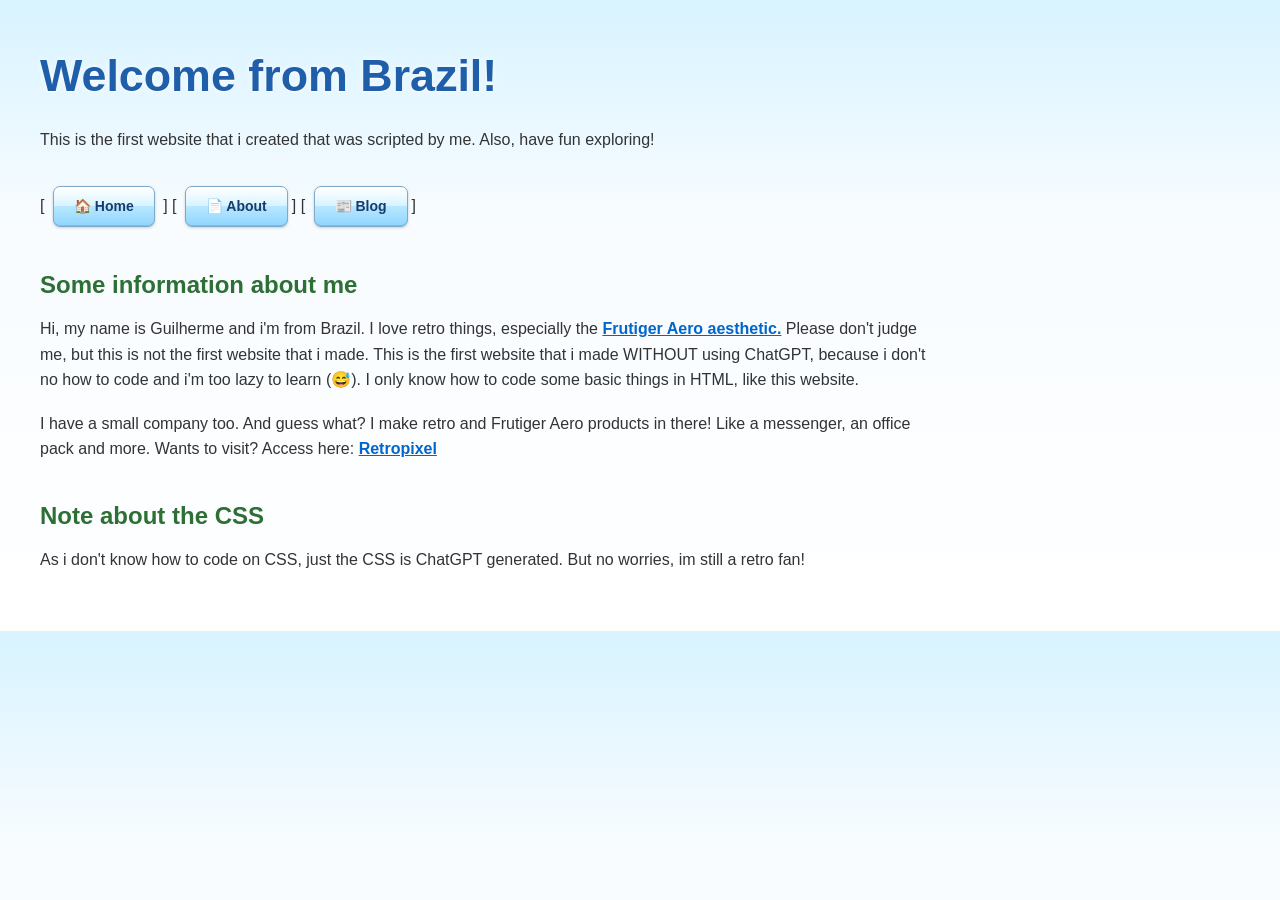
==== index.html @ 0767d91f "Add files via upload" ====
<!DOCTYPE html>
<html lang="pt-BR">
<head>
<link rel="icon" type="image/png" href="Icon.png">
<meta charset="UTF-8" />
<meta name="viewport" content="width=device-width, initial-scale=1.0">
<title>GuiDev10's website</title>

<link rel="stylesheet" href="style.css">
</head>

<body>

<h1><strong>Welcome from Brazil!</strong></h1>
<p>This is the first website that i created that was scripted by me. Also, have fun exploring!</p>

<nav>
 [ <a href="index.html">🏠 Home</a> ]
 [ <a href="sobre.html">📄 About</a>]
 [ <a href="blog.html">📰 Blog</a>]
</nav>

<h2>Some information about me</h2>
<p>Hi, my name is Guilherme and i'm from Brazil. I love retro things, especially the <a href="https://pt.wikipedia.org/wiki/Frutiger_Aero">Frutiger Aero aesthetic.</a>
Please don't judge me, but this is not the first website that i made. This is the first website 
that i made WITHOUT using ChatGPT, because i don't no how to code and i'm too lazy to learn (😅). I only
know how to code some basic things in HTML, like this website.</p>
<p>I have a small company too. And guess what? I make retro and Frutiger Aero products in there!
Like a messenger, an office pack and more. Wants to visit? Access here:
<a href="http://www.retropixel.com.br">Retropixel</a></p>

<h2>Note about the CSS</h2>
<p>As i don't know how to code on CSS, just the CSS is ChatGPT generated. But no worries, im still a retro fan!</p>

</body>
</html>
---- style.css ----
/* =========================
   Reset
========================= */

*{
    margin:0;
    padding:0;
    box-sizing:border-box;
}

html{
    scroll-behavior:smooth;
}

/* =========================
   Corpo
========================= */

body{

    font-family:"Segoe UI",Tahoma,sans-serif;
    color:#333;
    line-height:1.6;

    padding:40px;

    background:linear-gradient(
        to bottom,
        #d8f3ff 0%,
        #f8fcff 35%,
        #ffffff 100%);
}

/* =========================
   Títulos
========================= */

h1{

    color:#1f5ea8;
    font-size:2.8rem;

    margin-bottom:15px;

    text-shadow:
        0 1px #fff,
        0 0 6px rgba(255,255,255,.8);
}

h2{

    color:#2d6f34;

    margin-top:35px;
    margin-bottom:12px;
}

/* =========================
   Texto
========================= */

p{

    margin-bottom:18px;
    max-width:900px;
}

/* =========================
   Navegação
========================= */

nav{

    margin:30px 0;
}

/* =========================
   Botões Frutiger Aero
========================= */

nav a,
.aero-button{

    display:inline-block;

    padding:8px 20px;

    margin:4px;

    text-decoration:none;

    font-family:"Segoe UI",Tahoma,sans-serif;
    font-size:14px;
    font-weight:bold;

    color:#173b6d;

    cursor:pointer;

    border-radius:7px;

    border:1px solid #7fa9c9;

    background:
        linear-gradient(
            #ffffff 0%,
            #f2fbff 18%,
            #d6f4ff 48%,
            #b9e8ff 49%,
            #8fd6ff 100%);

    box-shadow:
        inset 0 1px rgba(255,255,255,.95),
        inset 0 -1px rgba(0,0,0,.12),
        0 1px 3px rgba(0,0,0,.18);

    transition:
        background .15s,
        transform .1s,
        box-shadow .15s,
        color .15s;

    appearance:none;
    -webkit-appearance:none;
}

nav a:hover,
.aero-button:hover{

    background:
        linear-gradient(
            #ffffff,
            #f7fff0 20%,
            #d7ffbc 55%,
            #8bdd52 100%);

    border-color:#69a83b;

    color:#184400;
}

nav a:active,
.aero-button:active{

    transform:translateY(1px);

    box-shadow:
        inset 0 2px 4px rgba(0,0,0,.25);
}

/* =========================
   Links
========================= */

p a{

    color:#0066cc;
    font-weight:bold;
}

p a:hover{

    color:#00aa55;
}

/* =========================
   Seleção
========================= */

::selection{

    background:#87d7ff;
    color:#000;
}

/* =========================
   Responsivo
========================= */

@media (max-width:700px){

    body{

        padding:20px;
    }

    h1{

        font-size:2.2rem;
    }

    nav{

        text-align:center;
    }

    nav a,
    .aero-button{

        display:block;
        width:100%;
        max-width:320px;
        margin:8px auto;
    }
}
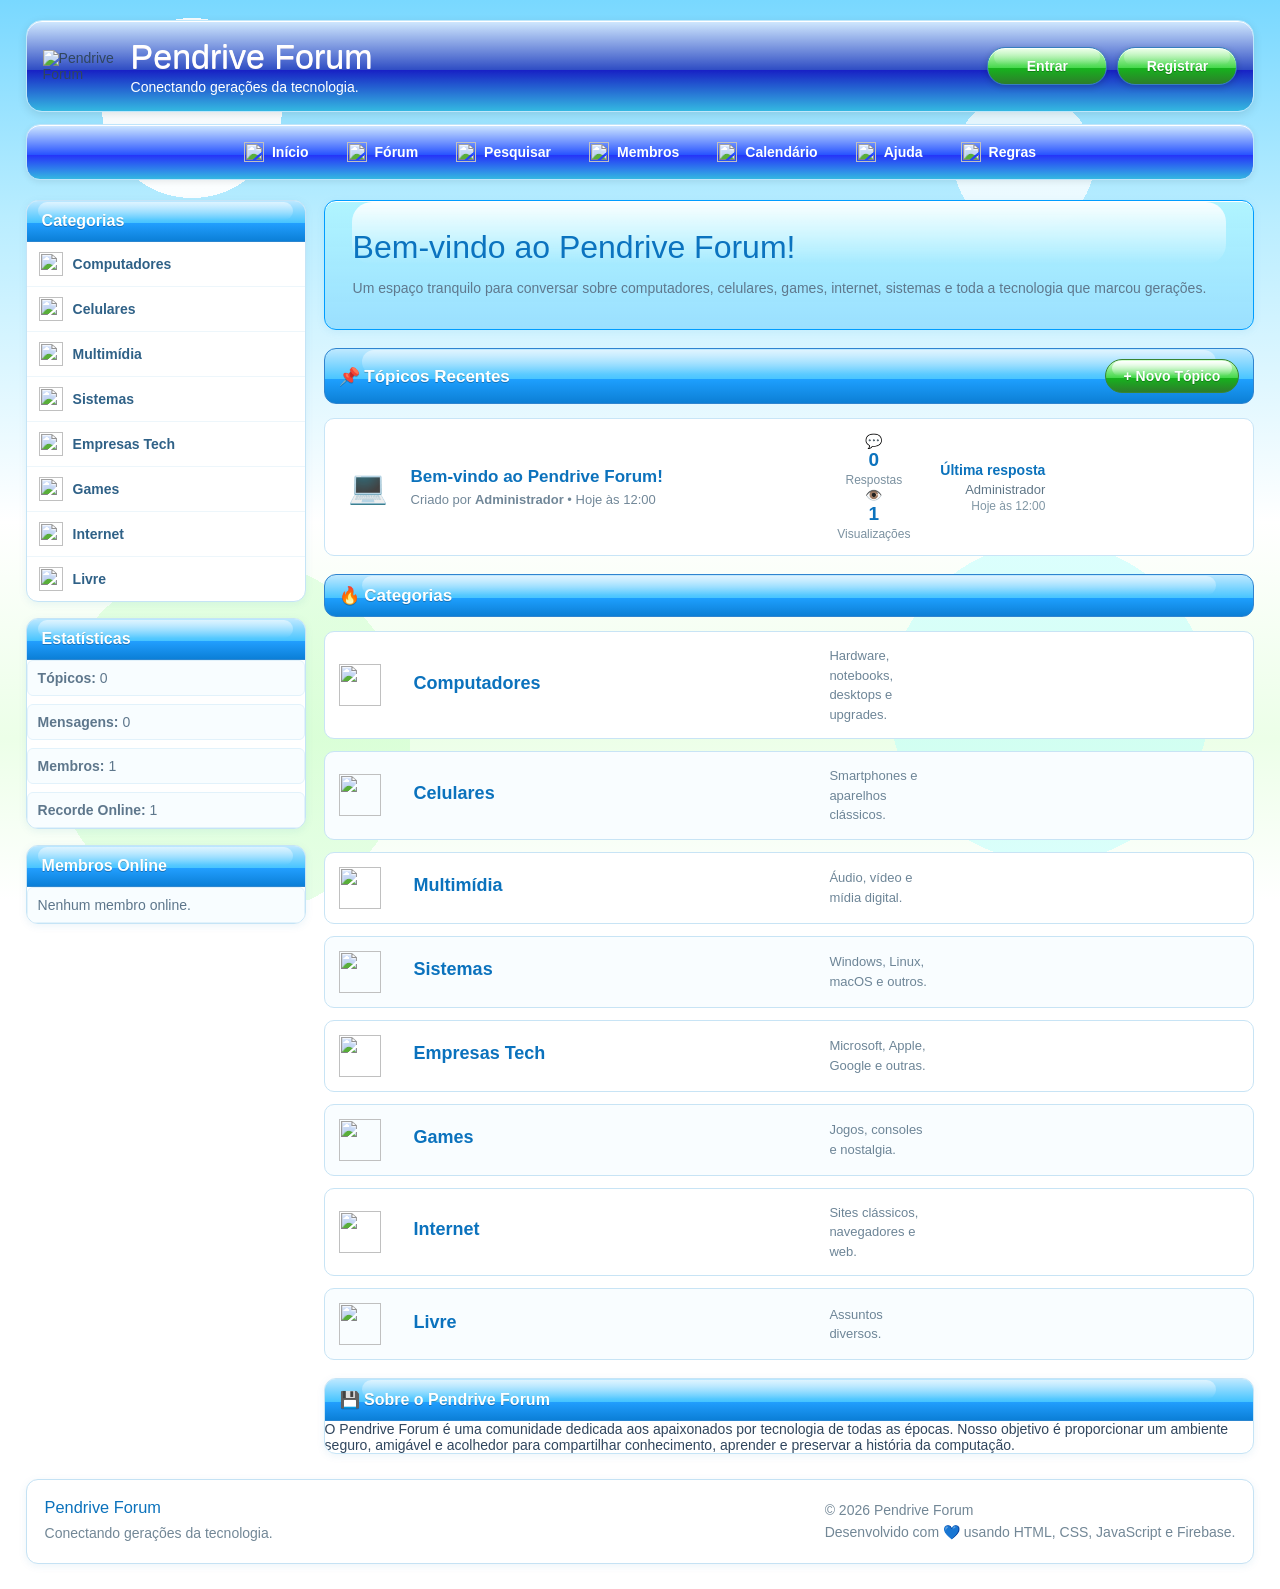
==== commit 04836408: "Add files via upload" ====
--- a/index.html
+++ b/index.html
@@ -1,36 +1,368 @@
 <!DOCTYPE html>
 <html lang="pt-BR">
 <head>
-<link rel="icon" type="image/png" href="Icon.png">
-<meta charset="UTF-8" />
+
+<meta charset="UTF-8">
 <meta name="viewport" content="width=device-width, initial-scale=1.0">
-<title>GuiDev10's website</title>
-
+
+<title>Pendrive Forum</title>
+
+<link rel="icon" type="image/png" href="assets/favicon.png">
 <link rel="stylesheet" href="style.css">
+
 </head>
 
 <body>
 
-<h1><strong>Welcome from Brazil!</strong></h1>
-<p>This is the first website that i created that was scripted by me. Also, have fun exploring!</p>
-
-<nav>
- [ <a href="index.html">🏠 Home</a> ]
- [ <a href="sobre.html">📄 About</a>]
- [ <a href="blog.html">📰 Blog</a>]
+<header>
+
+    <div class="topbar">
+
+        <div class="logo-area">
+
+            <img src="assets/logo.png" alt="Pendrive Forum" class="logo">
+
+            <div class="logo-text">
+
+                <h1>Pendrive Forum</h1>
+                <p>Conectando gerações da tecnologia.</p>
+
+            </div>
+
+        </div>
+
+        <div class="user-buttons">
+
+            <a href="pages/login.html" class="glass-button">
+                Entrar
+            </a>
+
+            <a href="pages/cadastro.html" class="glass-button blue">
+                Registrar
+            </a>
+
+        </div>
+
+    </div>
+
+</header>
+
+<nav class="navbar">
+
+    <a href="#">
+        <img src="assets/icons/home.ico">
+        <span>Início</span>
+    </a>
+
+    <a href="#">
+        <img src="assets/icons/forum.ico">
+        <span>Fórum</span>
+    </a>
+
+    <a href="#">
+        <img src="assets/icons/search.ico">
+        <span>Pesquisar</span>
+    </a>
+
+    <a href="#">
+        <img src="assets/icons/members.ico">
+        <span>Membros</span>
+    </a>
+
+    <a href="#">
+        <img src="assets/icons/calendar.ico">
+        <span>Calendário</span>
+    </a>
+
+    <a href="#">
+        <img src="assets/icons/help.ico">
+        <span>Ajuda</span>
+    </a>
+
+    <a href="#">
+        <img src="assets/icons/rules.ico">
+        <span>Regras</span>
+    </a>
+
 </nav>
 
-<h2>Some information about me</h2>
-<p>Hi, my name is Guilherme and i'm from Brazil. I love retro things, especially the <a href="https://pt.wikipedia.org/wiki/Frutiger_Aero">Frutiger Aero aesthetic.</a>
-Please don't judge me, but this is not the first website that i made. This is the first website 
-that i made WITHOUT using ChatGPT, because i don't no how to code and i'm too lazy to learn (😅). I only
-know how to code some basic things in HTML, like this website.</p>
-<p>I have a small company too. And guess what? I make retro and Frutiger Aero products in there!
-Like a messenger, an office pack and more. Wants to visit? Access here:
-<a href="http://www.retropixel.com.br">Retropixel</a></p>
-
-<h2>Note about the CSS</h2>
-<p>As i don't know how to code on CSS, just the CSS is ChatGPT generated. But no worries, im still a retro fan!</p>
+<div class="wrapper">
+
+<aside class="sidebar">
+
+<div class="panel">
+
+<h2>Categorias</h2>
+
+<ul class="category-list">
+
+<li>
+<img src="assets/icons/computers.ico">
+<a href="#">Computadores</a>
+</li>
+
+<li>
+<img src="assets/icons/phones.png">
+<a href="#">Celulares</a>
+</li>
+
+<li>
+<img src="assets/icons/multimedia.ico">
+<a href="#">Multimídia</a>
+</li>
+
+<li>
+<img src="assets/icons/systems.ico">
+<a href="#">Sistemas</a>
+</li>
+
+<li>
+<img src="assets/icons/companies.ico">
+<a href="#">Empresas Tech</a>
+</li>
+
+<li>
+<img src="assets/icons/games.ico">
+<a href="#">Games</a>
+</li>
+
+<li>
+<img src="assets/icons/internet.ico">
+<a href="#">Internet</a>
+</li>
+
+<li>
+<img src="assets/icons/free.ico">
+<a href="#">Livre</a>
+</li>
+
+</ul>
+
+</div>
+
+<div class="panel">
+
+<h2>Estatísticas</h2>
+
+<div class="stats">
+
+<p><strong>Tópicos:</strong> 0</p>
+<p><strong>Mensagens:</strong> 0</p>
+<p><strong>Membros:</strong> 1</p>
+<p><strong>Recorde Online:</strong> 1</p>
+
+</div>
+
+</div>
+
+<div class="panel">
+
+<h2>Membros Online</h2>
+
+<div class="online-users">
+
+<p>Nenhum membro online.</p>
+
+</div>
+
+</div>
+
+</aside>
+
+<main class="content">
+
+<section class="hero">
+
+<h2>Bem-vindo ao Pendrive Forum!</h2>
+
+<p>
+Um espaço tranquilo para conversar sobre computadores, celulares,
+games, internet, sistemas e toda a tecnologia que marcou gerações.
+</p>
+
+</section>
+<section class="forum-list">
+
+    <div class="section-title">
+
+        <h2>📌 Tópicos Recentes</h2>
+
+        <a href="pages/novo.html" class="new-topic">
+            + Novo Tópico
+        </a>
+
+    </div>
+
+    <div class="topic-card">
+
+        <div class="topic-icon">
+            💻
+        </div>
+
+        <div class="topic-info">
+
+            <h3>
+                <a href="pages/topico.html">
+                    Bem-vindo ao Pendrive Forum!
+                </a>
+            </h3>
+
+            <p>
+                Criado por <strong>Administrador</strong>
+                • Hoje às 12:00
+            </p>
+
+        </div>
+
+        <div class="topic-stats">
+
+            <div>
+                <span>💬</span>
+                <strong>0</strong>
+                <small>Respostas</small>
+            </div>
+
+            <div>
+                <span>👁️</span>
+                <strong>1</strong>
+                <small>Visualizações</small>
+            </div>
+
+        </div>
+
+        <div class="last-post">
+
+            <strong>Última resposta</strong>
+
+            <p>
+                Administrador
+            </p>
+
+            <small>
+                Hoje às 12:00
+            </small>
+
+        </div>
+
+    </div>
+
+</section>
+
+<section class="forum-list">
+
+    <div class="section-title">
+
+        <h2>🔥 Categorias</h2>
+
+    </div>
+
+    <div class="category-grid">
+
+        <div class="category-card">
+            <img src="assets/icons/computers.ico">
+            <h3>Computadores</h3>
+            <p>Hardware, notebooks, desktops e upgrades.</p>
+        </div>
+
+        <div class="category-card">
+            <img src="assets/icons/phones.png">
+            <h3>Celulares</h3>
+            <p>Smartphones e aparelhos clássicos.</p>
+        </div>
+
+        <div class="category-card">
+            <img src="assets/icons/multimedia.ico">
+            <h3>Multimídia</h3>
+            <p>Áudio, vídeo e mídia digital.</p>
+        </div>
+
+        <div class="category-card">
+            <img src="assets/icons/systems.ico">
+            <h3>Sistemas</h3>
+            <p>Windows, Linux, macOS e outros.</p>
+        </div>
+
+        <div class="category-card">
+            <img src="assets/icons/companies.ico">
+            <h3>Empresas Tech</h3>
+            <p>Microsoft, Apple, Google e outras.</p>
+        </div>
+
+        <div class="category-card">
+            <img src="assets/icons/games.ico">
+            <h3>Games</h3>
+            <p>Jogos, consoles e nostalgia.</p>
+        </div>
+
+        <div class="category-card">
+            <img src="assets/icons/internet.ico">
+            <h3>Internet</h3>
+            <p>Sites clássicos, navegadores e web.</p>
+        </div>
+
+        <div class="category-card">
+            <img src="assets/icons/free.ico">
+            <h3>Livre</h3>
+            <p>Assuntos diversos.</p>
+        </div>
+
+    </div>
+
+</section>
+
+<section class="forum-info">
+
+    <div class="panel">
+
+        <h2>💾 Sobre o Pendrive Forum</h2>
+
+        <p>
+            O Pendrive Forum é uma comunidade dedicada aos apaixonados por
+            tecnologia de todas as épocas. Nosso objetivo é proporcionar
+            um ambiente seguro, amigável e acolhedor para compartilhar
+            conhecimento, aprender e preservar a história da computação.
+        </p>
+
+    </div>
+
+</section>
+
+</main>
+
+</div>
+
+<footer>
+
+    <div class="footer-content">
+
+        <div class="footer-left">
+
+            <h3>Pendrive Forum</h3>
+
+            <p>
+                Conectando gerações da tecnologia.
+            </p>
+
+        </div>
+
+        <div class="footer-right">
+
+            <p>
+                © 2026 Pendrive Forum
+            </p>
+
+            <p>
+                Desenvolvido com 💙 usando HTML, CSS, JavaScript e Firebase.
+            </p>
+
+        </div>
+
+    </div>
+
+</footer>
+
+<script src="script.js"></script>
+<script type="module" src="firebase.js"></script>
 
 </body>
 </html>
--- a/style.css
+++ b/style.css
@@ -1,205 +1,1371 @@
-/* =========================
-   Reset
-========================= */
-
-*{
-    margin:0;
-    padding:0;
-    box-sizing:border-box;
-}
-
-html{
-    scroll-behavior:smooth;
-}
-
-/* =========================
-   Corpo
-========================= */
-
-body{
-
-    font-family:"Segoe UI",Tahoma,sans-serif;
-    color:#333;
-    line-height:1.6;
-
-    padding:40px;
-
-    background:linear-gradient(
-        to bottom,
-        #d8f3ff 0%,
-        #f8fcff 35%,
-        #ffffff 100%);
-}
-
-/* =========================
-   Títulos
-========================= */
-
-h1{
-
-    color:#1f5ea8;
-    font-size:2.8rem;
-
-    margin-bottom:15px;
-
-    text-shadow:
-        0 1px #fff,
-        0 0 6px rgba(255,255,255,.8);
-}
-
-h2{
-
-    color:#2d6f34;
-
-    margin-top:35px;
-    margin-bottom:12px;
-}
-
-/* =========================
-   Texto
-========================= */
-
-p{
-
-    margin-bottom:18px;
-    max-width:900px;
-}
-
-/* =========================
-   Navegação
-========================= */
-
-nav{
-
-    margin:30px 0;
-}
-
-/* =========================
-   Botões Frutiger Aero
-========================= */
-
-nav a,
-.aero-button{
-
-    display:inline-block;
-
-    padding:8px 20px;
-
-    margin:4px;
-
-    text-decoration:none;
-
-    font-family:"Segoe UI",Tahoma,sans-serif;
-    font-size:14px;
-    font-weight:bold;
-
-    color:#173b6d;
-
-    cursor:pointer;
-
-    border-radius:7px;
-
-    border:1px solid #7fa9c9;
-
-    background:
-        linear-gradient(
-            #ffffff 0%,
-            #f2fbff 18%,
-            #d6f4ff 48%,
-            #b9e8ff 49%,
-            #8fd6ff 100%);
-
-    box-shadow:
-        inset 0 1px rgba(255,255,255,.95),
-        inset 0 -1px rgba(0,0,0,.12),
-        0 1px 3px rgba(0,0,0,.18);
-
-    transition:
-        background .15s,
-        transform .1s,
-        box-shadow .15s,
-        color .15s;
-
-    appearance:none;
-    -webkit-appearance:none;
-}
-
-nav a:hover,
-.aero-button:hover{
-
-    background:
-        linear-gradient(
-            #ffffff,
-            #f7fff0 20%,
-            #d7ffbc 55%,
-            #8bdd52 100%);
-
-    border-color:#69a83b;
-
-    color:#184400;
-}
-
-nav a:active,
-.aero-button:active{
-
-    transform:translateY(1px);
-
-    box-shadow:
-        inset 0 2px 4px rgba(0,0,0,.25);
-}
-
-/* =========================
-   Links
-========================= */
-
-p a{
-
-    color:#0066cc;
-    font-weight:bold;
-}
-
-p a:hover{
-
-    color:#00aa55;
-}
-
-/* =========================
-   Seleção
-========================= */
-
-::selection{
-
-    background:#87d7ff;
-    color:#000;
-}
-
-/* =========================
-   Responsivo
-========================= */
-
-@media (max-width:700px){
-
-    body{
-
-        padding:20px;
-    }
-
-    h1{
-
-        font-size:2.2rem;
-    }
-
-    nav{
-
-        text-align:center;
-    }
-
-    nav a,
-    .aero-button{
-
-        display:block;
-        width:100%;
-        max-width:320px;
-        margin:8px auto;
-    }
+/*==================================================
+ Pendrive Forum
+ style.css
+ Parte 1
+==================================================*/
+
+/*=========================
+ Reset
+=========================*/
+
+*{
+    margin:0;
+    padding:0;
+    box-sizing:border-box;
+}
+
+html{
+
+    scroll-behavior:smooth;
+
+}
+
+body{
+
+    font-family:"Segoe UI",Tahoma,Arial,sans-serif;
+    font-size:14px;
+    color:#30465e;
+
+    overflow-x:hidden;
+
+    min-height:100vh;
+
+    background:
+
+    radial-gradient(circle at 15% 12%,rgba(255,255,255,.95) 0 90px,transparent 90px), radial-gradient(circle at 80% 18%,rgba(255,255,255,.75) 0 70px,transparent 70px), radial-gradient(circle at 82% 78%,rgba(170,255,255,.40) 0 160px,transparent 160px), radial-gradient(circle at 18% 82%,rgba(185,255,185,.35) 0 180px,transparent 180px), linear-gradient( to bottom, #79d8ff 0%, #b9edff 24%, #ffffff 58%, #ecffe8 82%, #ffffff 100% );
+
+    background-attachment:fixed;
+
+}
+
+/*=========================
+ Links
+=========================*/
+
+a{
+
+    color:#0c72bc;
+    text-decoration:none;
+    transition:.18s;
+
+}
+
+a:hover{
+
+    color:#009cff;
+
+}
+
+/*=========================
+ Layout
+=========================*/
+
+.wrapper{
+
+    width:min(1400px,96%);
+
+    margin:20px auto;
+
+    display:grid;
+
+    grid-template-columns:280px 1fr;
+
+    gap:18px;
+
+}
+
+.sidebar{
+
+    display:flex;
+    flex-direction:column;
+    gap:16px;
+
+}
+
+.content{
+
+    display:flex;
+    flex-direction:column;
+    gap:18px;
+
+}
+
+/*=========================
+ Cabeçalho
+=========================*/
+
+header{
+
+    width:min(1400px,96%);
+
+    margin:20px auto 12px;
+
+}
+
+.topbar{
+
+    display:flex;
+
+    justify-content:space-between;
+
+    align-items:center;
+
+    gap:20px;
+
+    padding:16px;
+
+    border-radius:16px;
+
+    background:
+
+    linear-gradient( to bottom, #d2eaff 0%, #2d4bc3 55%, #1822c5 55%, #34b8e1 100% );
+
+    border:1px solid #bfe7fb;
+
+    backdrop-filter:blur(2px);
+
+    box-shadow:
+
+    inset 0 1px white,
+
+    0 3px 10px rgba(0,0,0,.10);
+
+}
+
+/*=========================
+ Logo
+=========================*/
+
+.logo-area{
+
+    display:flex;
+
+    align-items:center;
+
+    gap:16px;
+
+}
+
+.logo{
+
+    width:72px;
+
+    height:auto;
+
+}
+
+.logo-text h1{
+
+    font-size:34px;
+
+    font-weight:300;
+
+    color:#fff;
+
+    text-shadow:0 1px #fff4f4;
+
+}
+
+.logo-text p{
+
+    margin-top:3px;
+
+    color:#fff;
+
+}
+
+/*=========================
+ Botões
+=========================*/
+
+.user-buttons{
+
+    display:flex;
+
+    gap:10px;
+
+}
+
+.glass-button{
+
+    position:relative;
+
+    overflow:hidden;
+
+    display:inline-flex;
+
+    align-items:center;
+
+    justify-content:center;
+
+    padding:10px 22px;
+
+    min-width:120px;
+
+    border-radius:18px;
+
+    color:white;
+
+    font-weight:600;
+
+    text-shadow:0 1px rgba(0,0,0,.25);
+
+    border:1px solid #357fbe;
+
+    background:
+
+    linear-gradient( to bottom, #d8ffd2 0%, #46d84c 55%, #16b51d 55%, #2d7d2b 100% );
+
+    box-shadow:
+
+    inset 0 1px rgba(255,255,255,.9), 0 2px 6px rgba(0,0,0,.18);
+
+}
+
+.glass-button::before{
+
+    content:"";
+
+    position:absolute;
+
+    left:5%;
+
+    top:1px;
+
+    width:90%;
+
+    height:45%;
+
+    border-radius:20px;
+
+    background:
+
+    linear-gradient(
+        to bottom,
+        rgba(255,255,255,.95),
+        rgba(255,255,255,0)
+    );
+
+    opacity:.55;
+
+}
+
+.glass-button:hover{
+
+    filter:brightness(1.05);
+
+}
+
+.glass-button.green{
+
+    border-color:#3d8a31;
+
+    background:
+
+    linear-gradient(
+        to bottom,
+        #d9ffd4 0%,
+        #49d84f 55%,
+        #18b321 55%,
+        #2f7f2d 100%
+    );
+
+}
+
+/*=========================
+ Menu
+=========================*/
+
+.navbar{
+
+    width:min(1400px,96%);
+
+    margin:0 auto 18px;
+
+    display:flex;
+
+    flex-wrap:wrap;
+
+    justify-content:center;
+
+    gap:8px;
+
+    padding:8px;
+
+    border-radius:14px;
+
+    background:linear-gradient( to bottom, #d2eaff 0%, #2853ff 55%, #2531f9 55%, #34b8e1 100% );
+
+    border:1px solid #bfe5fb;
+
+    box-shadow:
+
+    inset 0 1px white,
+
+    0 2px 6px rgba(0,0,0,.08);
+
+}
+
+.navbar a{
+
+    position:relative;
+
+    display:flex;
+
+    align-items:center;
+
+    gap:8px;
+
+    padding:9px 15px;
+
+    border-radius:10px;
+
+    color:#fff;
+
+    font-weight:600;
+
+}
+
+.navbar a:hover{
+
+    background:
+
+    linear-gradient(
+        to bottom,
+        #ffffff,
+        #dff4ff
+    );
+
+}
+
+.navbar img{
+
+    width:20px;
+
+    height:20px;
+
+}
+
+/*==================================================
+ Pendrive Forum
+ style.css
+ Parte 2
+==================================================*/
+
+/*=========================
+ Painéis
+=========================*/
+
+.panel{
+
+    background:#ffffff;
+
+    border:1px solid #c5e4f6;
+
+    border-radius:12px;
+
+    overflow:hidden;
+
+    box-shadow:
+
+        inset 0 1px 0 #ffffff,
+
+        0 2px 8px rgba(0,120,180,.08);
+
+}
+
+/*=========================
+ Cabeçalhos dos painéis
+=========================*/
+
+.panel h2{
+
+    position:relative;
+
+    padding:11px 15px;
+
+    font-size:16px;
+
+    font-weight:600;
+
+    color:#ffffff;
+
+    text-shadow:0 1px rgba(0,0,0,.25);
+
+    background:
+
+    linear-gradient(
+        to bottom,
+        #bde8ff 0%,
+        #46c4ff 55%,
+        #229fff 55%,
+        #0b7fd7 100%
+    );
+
+    border-bottom:1px solid #2b86d0;
+
+}
+
+.panel h2::before{
+
+    content:"";
+
+    position:absolute;
+
+    left:4%;
+
+    top:1px;
+
+    width:92%;
+
+    height:45%;
+
+    border-radius:18px;
+
+    background:
+
+    linear-gradient(
+        to bottom,
+        rgba(255,255,255,.95),
+        rgba(255,255,255,0)
+    );
+
+    opacity:.55;
+
+}
+
+/*=========================
+ Conteúdo interno
+=========================*/
+
+.panel-content{
+
+    padding:15px;
+
+}
+
+/*=========================
+ Hero
+=========================*/
+
+.hero{
+
+    position:relative;
+
+    overflow:hidden;
+
+    padding:28px;
+
+    border-radius:12px;
+
+    background:
+
+    linear-gradient( to bottom, rgba(175, 244, 255, 0.97), rgba(151, 222, 255, 0.94) );
+
+    border:1px solid #009dff;
+
+    backdrop-filter:blur(2px);
+
+    box-shadow:
+
+        inset 0 1px white,
+
+        0 2px 8px rgba(0,140,200,.08);
+
+}
+
+.hero::before{
+
+    content:"";
+
+    position:absolute;
+
+    left:3%;
+
+    top:1px;
+
+    width:94%;
+
+    height:48%;
+
+    border-radius:20px;
+
+    background:
+
+    linear-gradient(
+        to bottom,
+        rgba(255,255,255,.92),
+        rgba(255,255,255,0)
+    );
+
+}
+
+.hero h2{
+
+    position:relative;
+
+    font-size:32px;
+
+    font-weight:300;
+
+    color:#0b73bf;
+
+}
+
+.hero p{
+
+    position:relative;
+
+    margin-top:10px;
+
+    color:#5f788d;
+
+    line-height:1.8;
+
+}
+
+/*=========================
+ Lista lateral
+=========================*/
+
+.category-list{
+
+    list-style:none;
+
+}
+
+.category-list li{
+
+    display:flex;
+
+    align-items:center;
+
+    gap:10px;
+
+    padding:10px 12px;
+
+    border-bottom:1px solid #edf6fb;
+
+    transition:.15s;
+
+}
+
+.category-list li:last-child{
+
+    border-bottom:none;
+
+}
+
+.category-list li:hover{
+
+    background:
+
+    linear-gradient(
+        to bottom,
+        #ffffff,
+        #eef9ff
+    );
+
+}
+
+.category-list img{
+
+    width:24px;
+
+    height:24px;
+
+}
+
+.category-list a{
+
+    font-weight:600;
+
+    color:#2f6187;
+
+}
+
+/*=========================
+ Estatísticas
+=========================*/
+
+.stats{
+
+    display:flex;
+
+    flex-direction:column;
+
+    gap:8px;
+
+}
+
+.stats p{
+
+    padding:9px 10px;
+
+    background:#f8fdff;
+
+    border:1px solid #e2f2fb;
+
+    border-radius:6px;
+
+    color:#5e778c;
+
+}
+
+/*=========================
+ Membros online
+=========================*/
+
+.online-users{
+
+    display:flex;
+
+    flex-direction:column;
+
+    gap:8px;
+
+}
+
+.online-users p{
+
+    padding:9px 10px;
+
+    border-radius:6px;
+
+    background:#f8fdff;
+
+    border:1px solid #e2f2fb;
+
+    color:#5d768b;
+
+}
+
+/*==================================================
+ Pendrive Forum
+ style.css
+ Parte 3
+==================================================*/
+
+/*=========================
+ Área dos tópicos
+=========================*/
+
+.forum-list{
+
+    display:flex;
+
+    flex-direction:column;
+
+    gap:14px;
+
+}
+
+/*=========================
+ Cabeçalho da seção
+=========================*/
+
+.section-title{
+
+    position:relative;
+
+    display:flex;
+
+    justify-content:space-between;
+
+    align-items:center;
+
+    padding:10px 14px;
+
+    border-radius:12px;
+
+    overflow:hidden;
+
+    color:#fff;
+
+    border:1px solid #2f84cf;
+
+    background:
+
+    linear-gradient(
+        to bottom,
+        #bfe9ff 0%,
+        #49c5ff 55%,
+        #1ea0ff 55%,
+        #0c7fd5 100%
+    );
+
+    text-shadow:0 1px rgba(0,0,0,.25);
+
+}
+
+.section-title::before{
+
+    content:"";
+
+    position:absolute;
+
+    top:1px;
+    left:4%;
+
+    width:92%;
+    height:45%;
+
+    border-radius:18px;
+
+    background:
+
+    linear-gradient(
+        to bottom,
+        rgba(255,255,255,.95),
+        rgba(255,255,255,0)
+    );
+
+    opacity:.55;
+
+}
+
+.section-title h2{
+
+    position:relative;
+
+    font-size:17px;
+
+    font-weight:600;
+
+}
+
+/*=========================
+ Botão Novo Tópico
+=========================*/
+
+.new-topic{
+
+    position:relative;
+
+    overflow:hidden;
+
+    padding:8px 18px;
+
+    border-radius:18px;
+
+    color:white;
+
+    font-weight:600;
+
+    border:1px solid #398531;
+
+    background:
+
+    linear-gradient( to bottom, #d8ffd2 0%, #46d84c 55%, #16b51d 55%, #2d7d2b 100% );
+
+    text-shadow:0 1px rgba(0,0,0,.25);
+
+}
+
+.new-topic::before{
+
+    content:"";
+
+    position:absolute;
+
+    left:5%;
+    top:1px;
+
+    width:90%;
+    height:45%;
+
+    border-radius:18px;
+
+    background:
+
+    linear-gradient(
+        to bottom,
+        rgba(255,255,255,.95),
+        rgba(255,255,255,0)
+    );
+
+}
+
+/*=========================
+ Lista dos tópicos
+=========================*/
+
+.topic-card{
+
+    display:grid;
+
+    grid-template-columns:
+
+        58px
+        minmax(260px,1fr)
+        95px
+        110px
+        180px;
+
+    align-items:center;
+
+    gap:14px;
+
+    padding:14px;
+
+    border:1px solid #c8e5f7;
+
+    border-radius:10px;
+
+    background:white;
+
+    transition:.15s;
+
+}
+
+.topic-card:nth-child(even){
+
+    background:#fff;
+
+}
+
+.topic-card:hover{
+
+    border-color:#97d8ff;
+
+    background:
+
+    linear-gradient(
+        to bottom,
+        #ffffff,
+        #edfaff
+    );
+
+}
+
+/*=========================
+ Ícone
+=========================*/
+
+.topic-icon{
+
+    display:flex;
+
+    align-items:center;
+
+    justify-content:center;
+
+    font-size:32px;
+
+}
+
+/*=========================
+ Informações
+=========================*/
+
+.topic-info{
+
+    min-width:0;
+
+}
+
+.topic-info h3{
+
+    margin-bottom:5px;
+
+}
+
+.topic-info a{
+
+    color:#0c72bc;
+
+    font-size:17px;
+
+    font-weight:600;
+
+}
+
+.topic-info a:hover{
+
+    text-decoration:underline;
+
+}
+
+.topic-info p{
+
+    font-size:13px;
+
+    color:#718798;
+
+    white-space:nowrap;
+
+    overflow:hidden;
+
+    text-overflow:ellipsis;
+
+}
+
+/*=========================
+ Estatísticas
+=========================*/
+
+.topic-stats{
+
+    text-align:center;
+
+}
+
+.topic-stats strong{
+
+    display:block;
+
+    font-size:19px;
+
+    color:#0c73be;
+
+}
+
+.topic-stats small{
+
+    color:#7b91a0;
+
+    font-size:12px;
+
+}
+
+/*=========================
+ Última resposta
+=========================*/
+
+.last-post{
+
+    text-align:right;
+
+}
+
+.last-post strong{
+
+    color:#0b72bc;
+
+    font-size:14px;
+
+}
+
+.last-post p{
+
+    margin-top:4px;
+
+    color:#5f7687;
+
+    font-size:13px;
+
+}
+
+.last-post small{
+
+    color:#8197a5;
+
+    font-size:12px;
+
+}
+
+/*=========================
+ Separação
+=========================*/
+
+.topic-card + .topic-card{
+
+    margin-top:-4px;
+
+}
+
+/*==================================================
+ Pendrive Forum
+ style.css
+ Parte 4
+==================================================*/
+
+/*=========================
+ Categorias
+=========================*/
+
+.category-grid{
+
+    display:flex;
+
+    flex-direction:column;
+
+    gap:12px;
+
+}
+
+.category-card{
+
+    display:grid;
+
+    grid-template-columns:
+        60px
+        minmax(250px,1fr)
+        100px
+        100px
+        180px;
+
+    align-items:center;
+
+    gap:15px;
+
+    padding:14px;
+
+    background:#ffffff;
+
+    border:1px solid #c8e4f5;
+
+    border-radius:10px;
+
+    transition:.15s;
+
+}
+
+.category-card:nth-child(even){
+
+    background:#f9fdff;
+
+}
+
+.category-card:hover{
+
+    background:
+
+    linear-gradient(
+        to bottom,
+        #ffffff,
+        #eefaff
+    );
+
+    border-color:#8fd8ff;
+
+}
+
+.category-card img{
+
+    width:42px;
+
+    height:42px;
+
+}
+
+.category-card h3{
+
+    color:#0b72bd;
+
+    font-size:18px;
+
+    font-weight:600;
+
+    margin-bottom:4px;
+
+}
+
+.category-card p{
+
+    color:#6d8597;
+
+    font-size:13px;
+
+    line-height:1.5;
+
+}
+
+/*=========================
+ Rodapé
+=========================*/
+
+footer{
+
+    width:min(1400px,96%);
+
+    margin:25px auto;
+
+    background:#ffffff;
+
+    border:1px solid #c5e2f4;
+
+    border-radius:12px;
+
+    overflow:hidden;
+
+    box-shadow:
+
+        inset 0 1px white,
+
+        0 2px 8px rgba(0,120,180,.08);
+
+}
+
+.footer-top{
+
+    height:8px;
+
+    background:
+
+    linear-gradient(
+        to right,
+        #22a9ff,
+        #4fd85d,
+        #ffe86a,
+        #ff9e4d,
+        #22a9ff
+    );
+
+}
+
+.footer-content{
+
+    display:flex;
+
+    justify-content:space-between;
+
+    align-items:center;
+
+    flex-wrap:wrap;
+
+    gap:20px;
+
+    padding:18px;
+
+}
+
+.footer-content h3{
+
+    color:#0b72bc;
+
+    font-weight:300;
+
+    margin-bottom:5px;
+
+}
+
+.footer-content p{
+
+    color:#728796;
+
+    line-height:1.6;
+
+}
+
+/*=========================
+ Scrollbar
+=========================*/
+
+::-webkit-scrollbar{
+
+    width:12px;
+
+}
+
+::-webkit-scrollbar-track{
+
+    background:#eefbff;
+
+}
+
+::-webkit-scrollbar-thumb{
+
+    border-radius:20px;
+
+    background:
+
+    linear-gradient(
+        to bottom,
+        #bfe9ff 0%,
+        #46c4ff 55%,
+        #219fff 55%,
+        #0d7ed4 100%
+    );
+
+}
+
+/*=========================
+ Seleção
+=========================*/
+
+::selection{
+
+    background:#8cddff;
+
+    color:#05314f;
+
+}
+
+/*=========================
+ Responsividade
+=========================*/
+
+@media (max-width:1200px){
+
+    .wrapper{
+
+        grid-template-columns:250px 1fr;
+
+    }
+
+}
+
+@media (max-width:900px){
+
+    .wrapper{
+
+        grid-template-columns:1fr;
+
+    }
+
+    .sidebar{
+
+        order:2;
+
+    }
+
+    .content{
+
+        order:1;
+
+    }
+
+    .topbar{
+
+        flex-direction:column;
+
+        text-align:center;
+
+    }
+
+    .logo-area{
+
+        justify-content:center;
+
+    }
+
+    .user-buttons{
+
+        justify-content:center;
+
+        flex-wrap:wrap;
+
+    }
+
+    .navbar{
+
+        justify-content:flex-start;
+
+        overflow-x:auto;
+
+        flex-wrap:nowrap;
+
+    }
+
+    .topic-card{
+
+        grid-template-columns:
+            60px
+            1fr;
+
+    }
+
+    .topic-stats,
+
+    .last-post{
+
+        grid-column:2;
+
+        text-align:left;
+
+    }
+
+    .category-card{
+
+        grid-template-columns:
+            60px
+            1fr;
+
+    }
+
+}
+
+@media (max-width:600px){
+
+    .wrapper{
+
+        width:98%;
+
+    }
+
+    .logo{
+
+        width:56px;
+
+    }
+
+    .logo-text h1{
+
+        font-size:26px;
+
+    }
+
+    .logo-text p{
+
+        font-size:14px;
+
+    }
+
+    .user-buttons{
+
+        width:100%;
+
+        flex-direction:column;
+
+    }
+
+    .glass-button{
+
+        width:100%;
+
+    }
+
+    .topic-card,
+
+    .category-card{
+
+        display:flex;
+
+        flex-direction:column;
+
+        align-items:flex-start;
+
+    }
+
+    .topic-icon{
+
+        align-self:center;
+
+    }
+
+    .topic-stats{
+
+        width:100%;
+
+        display:flex;
+
+        justify-content:space-around;
+
+    }
+
+    .last-post{
+
+        text-align:left;
+
+    }
+
+    .footer-content{
+
+        flex-direction:column;
+
+        text-align:center;
+
+    }
+
 }
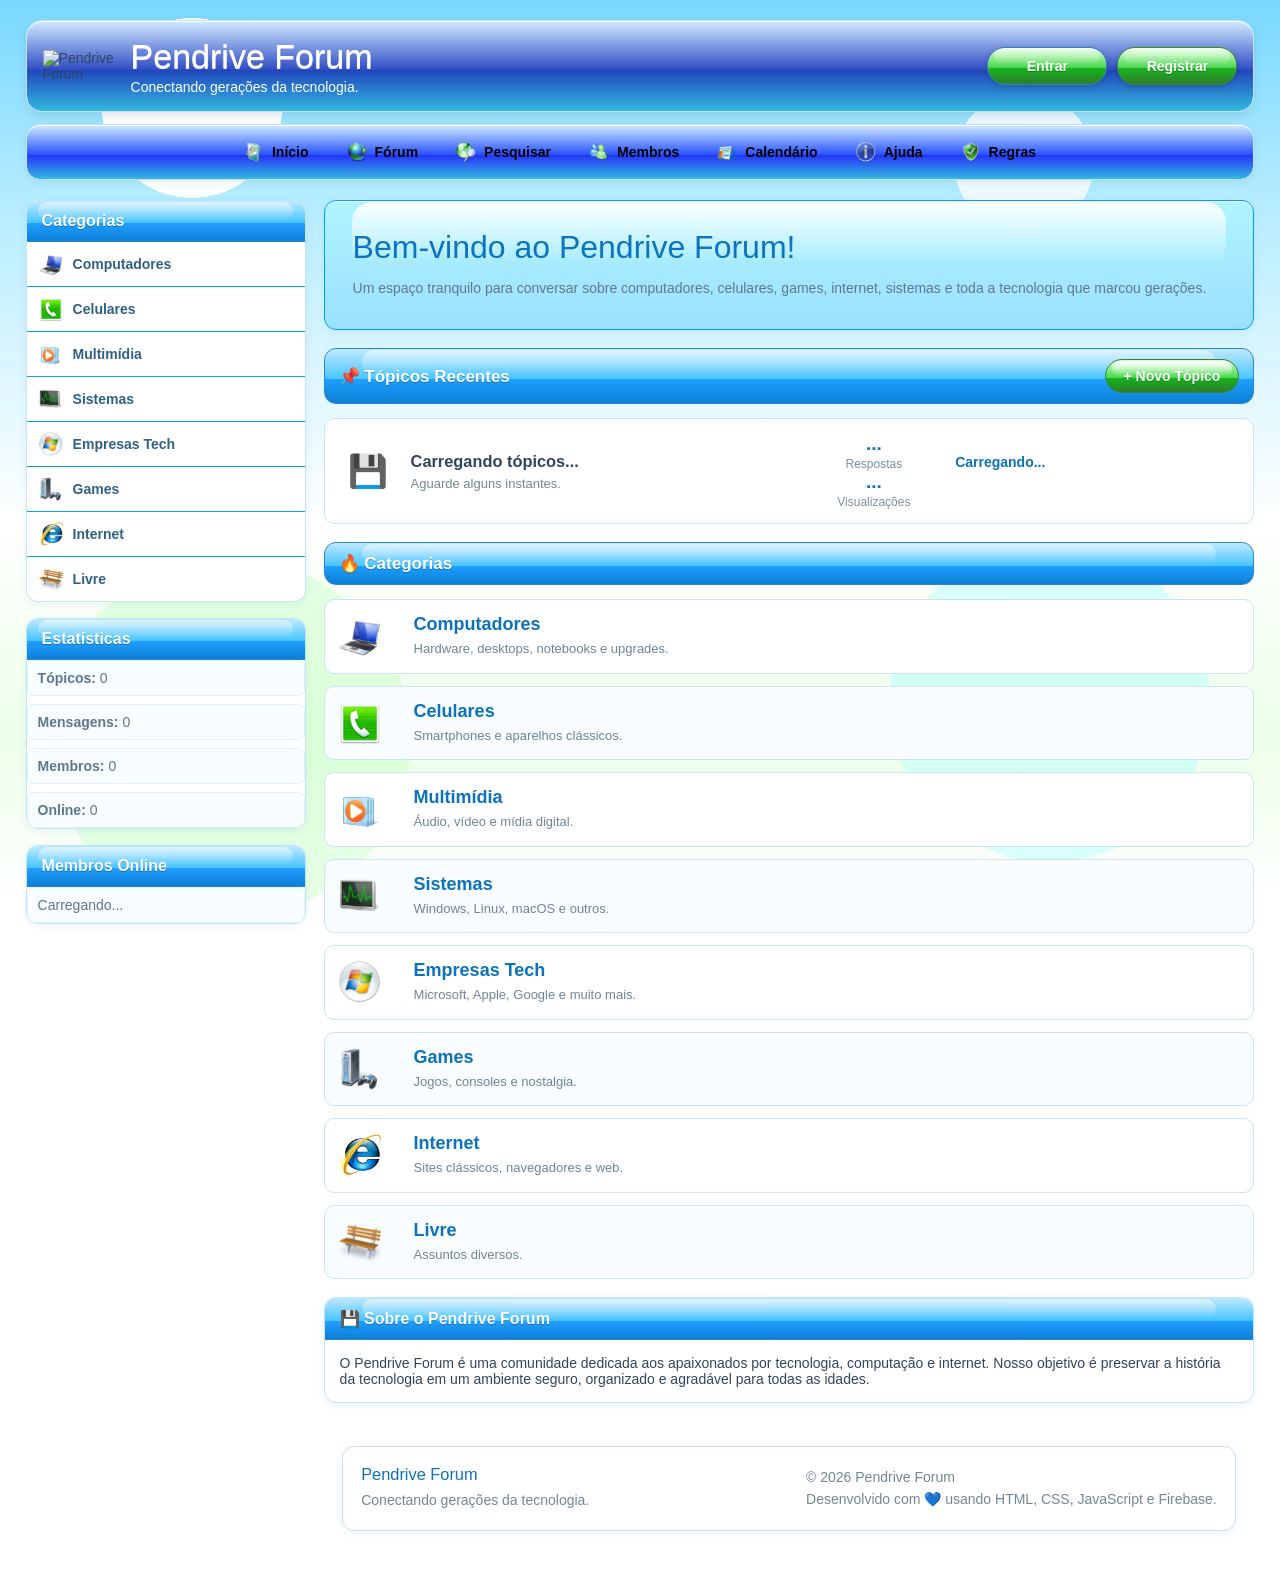
==== commit 72ca6007: "Update index.html" ====
--- a/index.html
+++ b/index.html
@@ -1,5 +1,6 @@
 <!DOCTYPE html>
 <html lang="pt-BR">
+
 <head>
 
 <meta charset="UTF-8">
@@ -16,73 +17,126 @@
 
 <header>
 
-    <div class="topbar">
-
-        <div class="logo-area">
-
-            <img src="assets/logo.png" alt="Pendrive Forum" class="logo">
-
-            <div class="logo-text">
-
-                <h1>Pendrive Forum</h1>
-                <p>Conectando gerações da tecnologia.</p>
-
-            </div>
-
-        </div>
-
-        <div class="user-buttons">
-
-            <a href="pages/login.html" class="glass-button">
-                Entrar
-            </a>
-
-            <a href="pages/cadastro.html" class="glass-button blue">
-                Registrar
-            </a>
-
-        </div>
-
-    </div>
+<div class="topbar">
+
+<div class="logo-area">
+
+<img
+src="assets/logo.png"
+alt="Pendrive Forum"
+class="logo">
+
+<div class="logo-text">
+
+<h1>Pendrive Forum</h1>
+
+<p>
+
+Conectando gerações da tecnologia.
+
+</p>
+
+</div>
+
+</div>
+
+<!-- Área controlada pelo Firebase -->
+
+<div
+
+class="user-buttons"
+
+id="userButtons"
+
+>
+
+<a
+
+href="pages/login.html"
+
+class="glass-button"
+
+>
+
+Entrar
+
+</a>
+
+<a
+
+href="pages/cadastro.html"
+
+class="glass-button green"
+
+>
+
+Registrar
+
+</a>
+
+</div>
+
+</div>
 
 </header>
 
 <nav class="navbar">
 
-    <a href="#">
-        <img src="assets/icons/home.ico">
-        <span>Início</span>
-    </a>
-
-    <a href="#">
-        <img src="assets/icons/forum.ico">
-        <span>Fórum</span>
-    </a>
-
-    <a href="#">
-        <img src="assets/icons/search.ico">
-        <span>Pesquisar</span>
-    </a>
-
-    <a href="#">
-        <img src="assets/icons/members.ico">
-        <span>Membros</span>
-    </a>
-
-    <a href="#">
-        <img src="assets/icons/calendar.ico">
-        <span>Calendário</span>
-    </a>
-
-    <a href="#">
-        <img src="assets/icons/help.ico">
-        <span>Ajuda</span>
-    </a>
-
-    <a href="#">
-        <img src="assets/icons/rules.ico">
-        <span>Regras</span>
-    </a>
+<a href="index.html">
+
+<img src="assets/icons/home.ico">
+
+<span>Início</span>
+
+</a>
+
+<a href="#forum">
+
+<img src="assets/icons/forum.ico">
+
+<span>Fórum</span>
+
+</a>
+
+<a href="#pesquisa">
+
+<img src="assets/icons/search.ico">
+
+<span>Pesquisar</span>
+
+</a>
+
+<a href="#membros">
+
+<img src="assets/icons/members.ico">
+
+<span>Membros</span>
+
+</a>
+
+<a href="#calendario">
+
+<img src="assets/icons/calendar.ico">
+
+<span>Calendário</span>
+
+</a>
+
+<a href="#ajuda">
+
+<img src="assets/icons/help.ico">
+
+<span>Ajuda</span>
+
+</a>
+
+<a href="#regras">
+
+<img src="assets/icons/rules.ico">
+
+<span>Regras</span>
+
+</a>
 
 </nav>
 
@@ -97,43 +151,67 @@
 <ul class="category-list">
 
 <li>
+
 <img src="assets/icons/computers.ico">
+
 <a href="#">Computadores</a>
+
 </li>
 
 <li>
+
 <img src="assets/icons/phones.png">
+
 <a href="#">Celulares</a>
+
 </li>
 
 <li>
+
 <img src="assets/icons/multimedia.ico">
+
 <a href="#">Multimídia</a>
+
 </li>
 
 <li>
+
 <img src="assets/icons/systems.ico">
+
 <a href="#">Sistemas</a>
+
 </li>
 
 <li>
+
 <img src="assets/icons/companies.ico">
+
 <a href="#">Empresas Tech</a>
+
 </li>
 
 <li>
+
 <img src="assets/icons/games.ico">
+
 <a href="#">Games</a>
+
 </li>
 
 <li>
+
 <img src="assets/icons/internet.ico">
+
 <a href="#">Internet</a>
+
 </li>
 
 <li>
+
 <img src="assets/icons/free.ico">
+
 <a href="#">Livre</a>
+
 </li>
 
 </ul>
@@ -146,10 +224,53 @@
 
 <div class="stats">
 
-<p><strong>Tópicos:</strong> 0</p>
-<p><strong>Mensagens:</strong> 0</p>
-<p><strong>Membros:</strong> 1</p>
-<p><strong>Recorde Online:</strong> 1</p>
+<p>
+
+<strong>Tópicos:</strong>
+
+<span id="totalTopicos">
+
+0
+
+</span>
+
+</p>
+
+<p>
+
+<strong>Mensagens:</strong>
+
+<span id="totalMensagens">
+
+0
+
+</span>
+
+</p>
+
+<p>
+
+<strong>Membros:</strong>
+
+<span id="totalMembros">
+
+0
+
+</span>
+
+</p>
+
+<p>
+
+<strong>Online:</strong>
+
+<span id="onlineAgora">
+
+0
+
+</span>
+
+</p>
 
 </div>
 
@@ -159,9 +280,19 @@
 
 <h2>Membros Online</h2>
 
-<div class="online-users">
-
-<p>Nenhum membro online.</p>
+<div
+
+class="online-users"
+
+id="onlineUsers"
+
+>
+
+<p>
+
+Carregando...
+
+</p>
 
 </div>
 
@@ -173,163 +304,353 @@
 
 <section class="hero">
 
-<h2>Bem-vindo ao Pendrive Forum!</h2>
-
-<p>
-Um espaço tranquilo para conversar sobre computadores, celulares,
-games, internet, sistemas e toda a tecnologia que marcou gerações.
+<h2>
+
+Bem-vindo ao Pendrive Forum!
+
+</h2>
+
+<p>
+
+Um espaço tranquilo para conversar sobre computadores,
+celulares, games, internet, sistemas e toda a tecnologia
+que marcou gerações.
+
 </p>
 
 </section>
+
+<section class="forum-list" id="forum">
+
+<div class="section-title">
+
+<h2>
+
+📌 Tópicos Recentes
+
+</h2>
+
+<a
+
+href="pages/novo.html"
+
+class="new-topic"
+
+id="novoTopicoBtn"
+
+>
+
++ Novo Tópico
+
+</a>
+
+</div>
+
+<!-- Lista carregada pelo Firebase -->
+
+<div id="listaTopicos">
+
+<div class="topic-card">
+
+<div class="topic-icon">
+
+💾
+
+</div>
+
+<div class="topic-info">
+
+<h3>
+
+Carregando tópicos...
+
+</h3>
+
+<p>
+
+Aguarde alguns instantes.
+
+</p>
+
+</div>
+
+<div class="topic-stats">
+
+<div>
+
+<strong>
+
+...
+
+</strong>
+
+<small>
+
+Respostas
+
+</small>
+
+</div>
+
+<div>
+
+<strong>
+
+...
+
+</strong>
+
+<small>
+
+Visualizações
+
+</small>
+
+</div>
+
+</div>
+
+<div class="last-post">
+
+<strong>
+
+Carregando...
+
+</strong>
+
+<p>
+
+&nbsp;
+
+</p>
+
+</div>
+
+</div>
+
+</div>
+
+</section>
+
 <section class="forum-list">
 
-    <div class="section-title">
-
-        <h2>📌 Tópicos Recentes</h2>
-
-        <a href="pages/novo.html" class="new-topic">
-            + Novo Tópico
-        </a>
-
-    </div>
-
-    <div class="topic-card">
-
-        <div class="topic-icon">
-            💻
-        </div>
-
-        <div class="topic-info">
-
-            <h3>
-                <a href="pages/topico.html">
-                    Bem-vindo ao Pendrive Forum!
-                </a>
-            </h3>
-
-            <p>
-                Criado por <strong>Administrador</strong>
-                • Hoje às 12:00
-            </p>
-
-        </div>
-
-        <div class="topic-stats">
-
-            <div>
-                <span>💬</span>
-                <strong>0</strong>
-                <small>Respostas</small>
-            </div>
-
-            <div>
-                <span>👁️</span>
-                <strong>1</strong>
-                <small>Visualizações</small>
-            </div>
-
-        </div>
-
-        <div class="last-post">
-
-            <strong>Última resposta</strong>
-
-            <p>
-                Administrador
-            </p>
-
-            <small>
-                Hoje às 12:00
-            </small>
-
-        </div>
-
-    </div>
+<div class="section-title">
+
+<h2>
+
+🔥 Categorias
+
+</h2>
+
+</div>
+
+<div class="category-grid">
+
+<div class="category-card">
+
+<img src="assets/icons/computers.ico">
+
+<div>
+
+<h3>
+
+Computadores
+
+</h3>
+
+<p>
+
+Hardware, desktops, notebooks e upgrades.
+
+</p>
+
+</div>
+
+</div>
+
+<div class="category-card">
+
+<img src="assets/icons/phones.png">
+
+<div>
+
+<h3>
+
+Celulares
+
+</h3>
+
+<p>
+
+Smartphones e aparelhos clássicos.
+
+</p>
+
+</div>
+
+</div>
+
+<div class="category-card">
+
+<img src="assets/icons/multimedia.ico">
+
+<div>
+
+<h3>
+
+Multimídia
+
+</h3>
+
+<p>
+
+Áudio, vídeo e mídia digital.
+
+</p>
+
+</div>
+
+</div>
+
+<div class="category-card">
+
+<img src="assets/icons/systems.ico">
+
+<div>
+
+<h3>
+
+Sistemas
+
+</h3>
+
+<p>
+
+Windows, Linux, macOS e outros.
+
+</p>
+
+</div>
+
+</div>
+
+<div class="category-card">
+
+<img src="assets/icons/companies.ico">
+
+<div>
+
+<h3>
+
+Empresas Tech
+
+</h3>
+
+<p>
+
+Microsoft, Apple, Google e muito mais.
+
+</p>
+
+</div>
+
+</div>
+
+<div class="category-card">
+
+<img src="assets/icons/games.ico">
+
+<div>
+
+<h3>
+
+Games
+
+</h3>
+
+<p>
+
+Jogos, consoles e nostalgia.
+
+</p>
+
+</div>
+
+</div>
+
+<div class="category-card">
+
+<img src="assets/icons/internet.ico">
+
+<div>
+
+<h3>
+
+Internet
+
+</h3>
+
+<p>
+
+Sites clássicos, navegadores e web.
+
+</p>
+
+</div>
+
+</div>
+
+<div class="category-card">
+
+<img src="assets/icons/free.ico">
+
+<div>
+
+<h3>
+
+Livre
+
+</h3>
+
+<p>
+
+Assuntos diversos.
+
+</p>
+
+</div>
+
+</div>
+
+</div>
 
 </section>
 
-<section class="forum-list">
-
-    <div class="section-title">
-
-        <h2>🔥 Categorias</h2>
-
-    </div>
-
-    <div class="category-grid">
-
-        <div class="category-card">
-            <img src="assets/icons/computers.ico">
-            <h3>Computadores</h3>
-            <p>Hardware, notebooks, desktops e upgrades.</p>
-        </div>
-
-        <div class="category-card">
-            <img src="assets/icons/phones.png">
-            <h3>Celulares</h3>
-            <p>Smartphones e aparelhos clássicos.</p>
-        </div>
-
-        <div class="category-card">
-            <img src="assets/icons/multimedia.ico">
-            <h3>Multimídia</h3>
-            <p>Áudio, vídeo e mídia digital.</p>
-        </div>
-
-        <div class="category-card">
-            <img src="assets/icons/systems.ico">
-            <h3>Sistemas</h3>
-            <p>Windows, Linux, macOS e outros.</p>
-        </div>
-
-        <div class="category-card">
-            <img src="assets/icons/companies.ico">
-            <h3>Empresas Tech</h3>
-            <p>Microsoft, Apple, Google e outras.</p>
-        </div>
-
-        <div class="category-card">
-            <img src="assets/icons/games.ico">
-            <h3>Games</h3>
-            <p>Jogos, consoles e nostalgia.</p>
-        </div>
-
-        <div class="category-card">
-            <img src="assets/icons/internet.ico">
-            <h3>Internet</h3>
-            <p>Sites clássicos, navegadores e web.</p>
-        </div>
-
-        <div class="category-card">
-            <img src="assets/icons/free.ico">
-            <h3>Livre</h3>
-            <p>Assuntos diversos.</p>
-        </div>
-
-    </div>
+<section class="forum-info">
+
+<div class="panel">
+
+<h2>
+
+💾 Sobre o Pendrive Forum
+
+</h2>
+
+<div class="panel-content">
+
+<p>
+
+O Pendrive Forum é uma comunidade dedicada aos apaixonados por tecnologia,
+computação e internet. Nosso objetivo é preservar a história da tecnologia
+em um ambiente seguro, organizado e agradável para todas as idades.
+
+</p>
+
+</div>
+
+</div>
 
 </section>
-
-<section class="forum-info">
-
-    <div class="panel">
-
-        <h2>💾 Sobre o Pendrive Forum</h2>
-
-        <p>
-            O Pendrive Forum é uma comunidade dedicada aos apaixonados por
-            tecnologia de todas as épocas. Nosso objetivo é proporcionar
-            um ambiente seguro, amigável e acolhedor para compartilhar
-            conhecimento, aprender e preservar a história da computação.
-        </p>
-
-    </div>
-
-</section>
-
-</main>
-
-</div>
 
 <footer>
 
@@ -347,9 +668,7 @@
 
         <div class="footer-right">
 
-            <p>
-                © 2026 Pendrive Forum
-            </p>
+            <p>© 2026 Pendrive Forum</p>
 
             <p>
                 Desenvolvido com 💙 usando HTML, CSS, JavaScript e Firebase.
@@ -362,7 +681,234 @@
 </footer>
 
 <script src="script.js"></script>
-<script type="module" src="firebase.js"></script>
+
+<script type="module">
+
+import {
+
+    verificarSessao,
+    obterUsuario,
+    logout
+
+} from "./auth.js";
+
+import {
+
+    listarTopicos
+
+} from "./forum.js";
+
+/* ==========================
+   Usuário logado
+========================== */
+
+const userButtons = document.getElementById("userButtons");
+
+verificarSessao(async(usuario)=>{
+
+    if(!usuario){
+
+        userButtons.innerHTML=`
+
+            <a href="pages/login.html" class="glass-button">
+
+                Entrar
+
+            </a>
+
+            <a href="pages/cadastro.html" class="glass-button green">
+
+                Registrar
+
+            </a>
+
+        `;
+
+        return;
+
+    }
+
+    const dados = await obterUsuario();
+
+    userButtons.innerHTML=`
+
+        <span style="display:flex;align-items:center;font-weight:bold;">
+
+            👤&nbsp;Logado como:&nbsp;<strong>${dados.nome}</strong>
+
+        </span>
+
+        <a href="pages/novo.html" class="glass-button green">
+
+            Novo tópico
+
+        </a>
+
+        <button id="logoutBtn" class="glass-button">
+
+            Sair
+
+        </button>
+
+    `;
+
+    document
+
+        .getElementById("logoutBtn")
+
+        .onclick = async ()=>{
+
+            await logout();
+
+            location.reload();
+
+        };
+
+});
+
+/* ==========================
+   Lista de tópicos
+========================== */
+
+const lista = document.getElementById("listaTopicos");
+
+const topicos = await listarTopicos();
+
+lista.innerHTML = "";
+
+if(topicos.length===0){
+
+    lista.innerHTML=`
+
+        <div class="topic-card">
+
+            <div class="topic-icon">
+
+                📂
+
+            </div>
+
+            <div class="topic-info">
+
+                <h3>
+
+                    Nenhum tópico encontrado.
+
+                </h3>
+
+                <p>
+
+                    Seja o primeiro a criar um tópico!
+
+                </p>
+
+            </div>
+
+        </div>
+
+    `;
+
+}
+
+topicos.forEach(topico=>{
+
+    const card=document.createElement("div");
+
+    card.className="topic-card";
+
+    const data = topico.data?.toDate
+        ? topico.data.toDate().toLocaleString("pt-BR")
+        : "-";
+
+    card.innerHTML=`
+
+        <div class="topic-icon">
+
+            💾
+
+        </div>
+
+        <div class="topic-info">
+
+            <h3>
+
+                <a href="pages/topico.html?id=${topico.id}">
+
+                    ${topico.titulo}
+
+                </a>
+
+            </h3>
+
+            <p>
+
+                ${topico.autor}
+                •
+                ${data}
+
+            </p>
+
+        </div>
+
+        <div class="topic-stats">
+
+            <div>
+
+                <strong>
+
+                    ${topico.respostas}
+
+                </strong>
+
+                <small>
+
+                    Respostas
+
+                </small>
+
+            </div>
+
+            <div>
+
+                <strong>
+
+                    ${topico.visualizacoes}
+
+                </strong>
+
+                <small>
+
+                    Visualizações
+
+                </small>
+
+            </div>
+
+        </div>
+
+        <div class="last-post">
+
+            <strong>
+
+                ${topico.categoria}
+
+            </strong>
+
+        </div>
+
+    `;
+
+    lista.appendChild(card);
+
+});
+
+/* ==========================
+   Estatísticas
+========================== */
+
+document.getElementById("totalTopicos").textContent = topicos.length;
+
+</script>
 
 </body>
-</html>+</html>
--- a/style.css
+++ b/style.css
@@ -118,7 +118,7 @@
 
     background:
 
-    linear-gradient( to bottom, #d2eaff 0%, #2d4bc3 55%, #1822c5 55%, #34b8e1 100% );
+    linear-gradient( to bottom, #d2eaff 0%, #2d4bc3 55%, #2047bc 55%, #34b8e1 100% );
 
     border:1px solid #bfe7fb;
 
@@ -320,7 +320,7 @@
 
     border-radius:10px;
 
-    color:#fff;
+    color:#000;
 
     font-weight:600;
 
@@ -544,7 +544,7 @@
 
     padding:10px 12px;
 
-    border-bottom:1px solid #edf6fb;
+    border-bottom:1px solid #00a4ff;
 
     transition:.15s;
 
@@ -1368,4 +1368,4 @@
 
     }
 
-}+}
